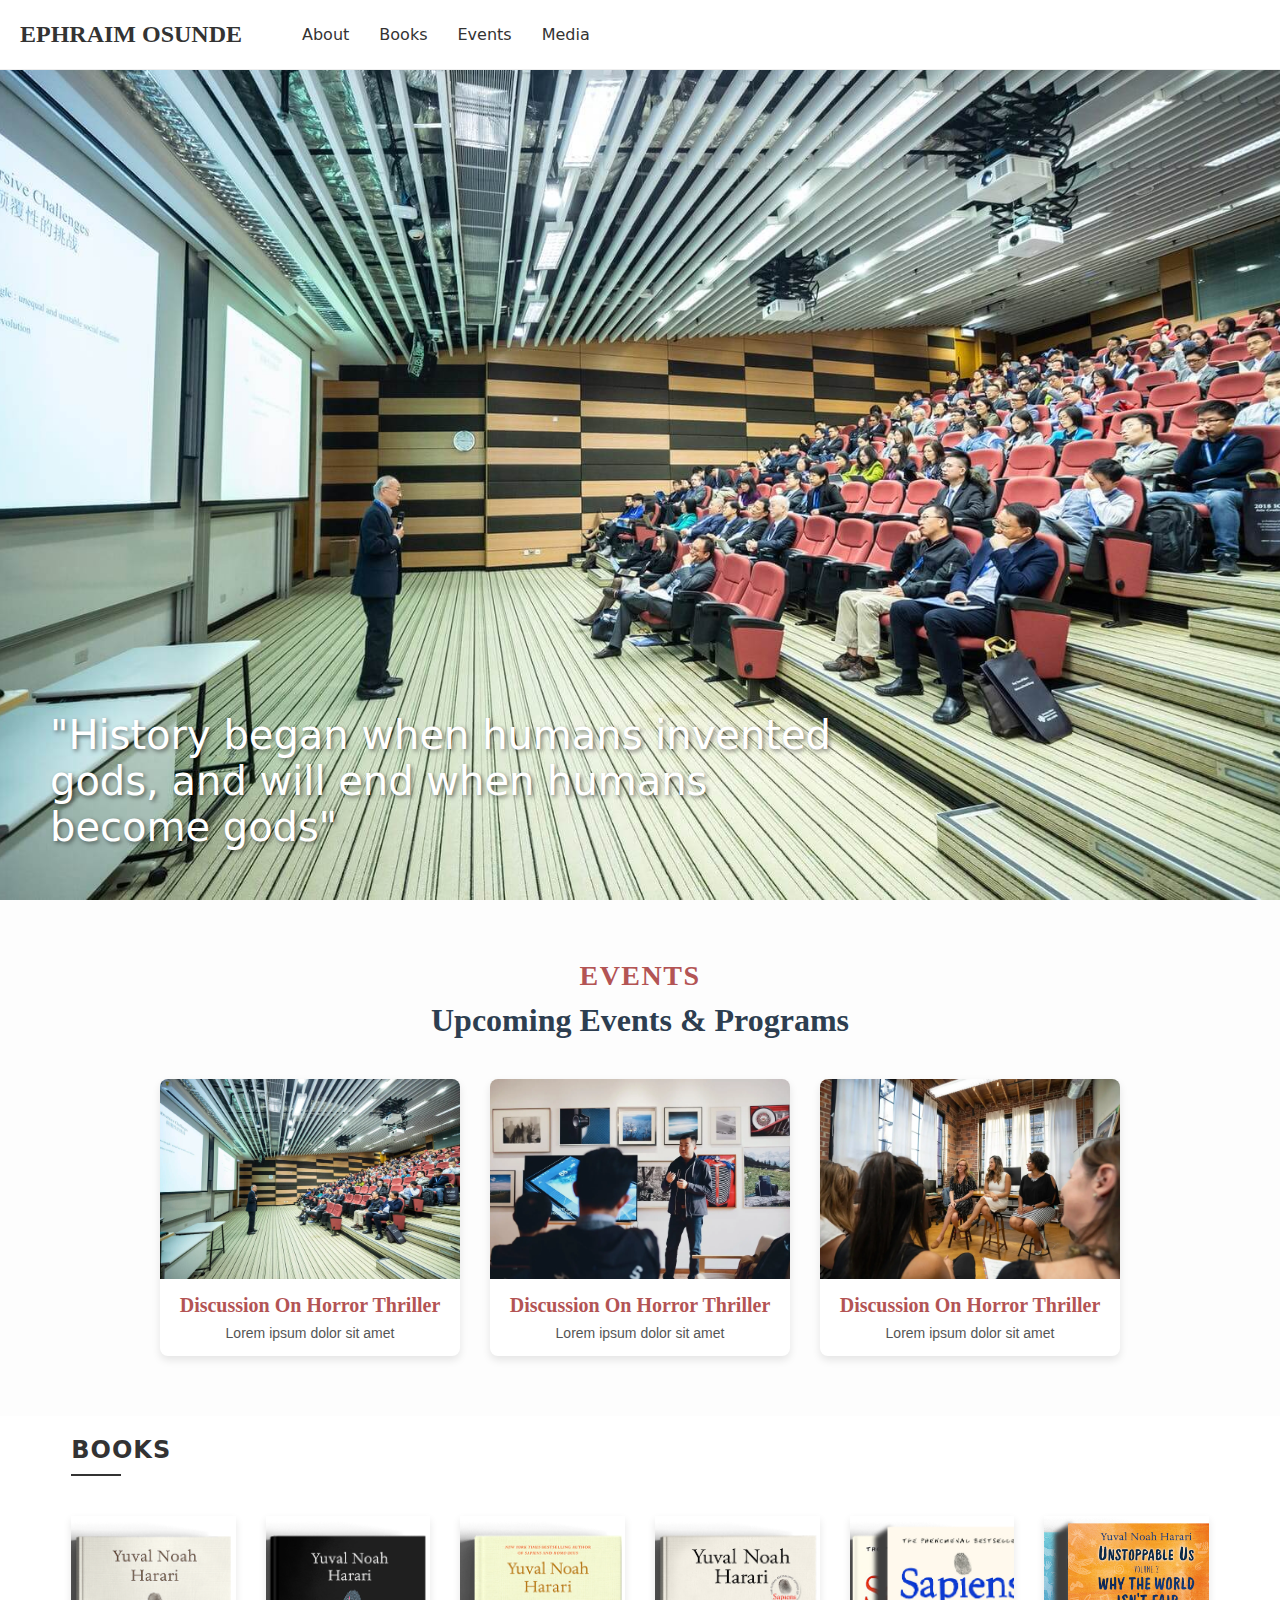
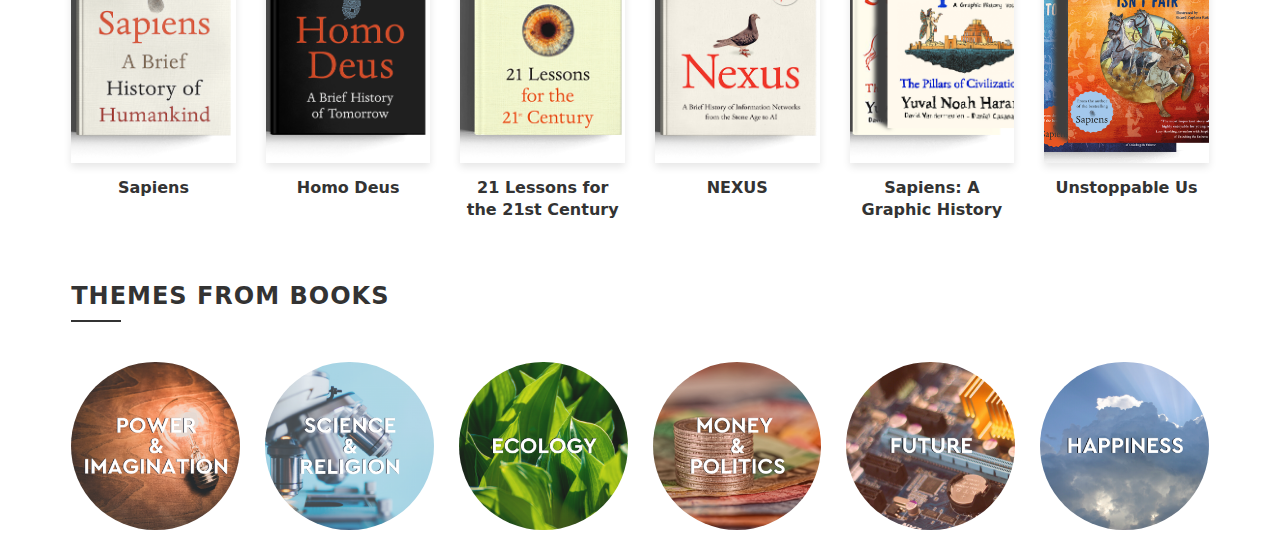
==== communnity.html @ 60e3cf28 "Add files via upload" ====
<!DOCTYPE html>
<html lang="en">
<head>
    <meta charset="UTF-8">
    <meta name="viewport" content="width=device-width, initial-scale=1.0">
    <title>Author Website</title>
    
    <style>
        * {
            margin: 0;
            padding: 0;
            box-sizing: border-box;
            font-family: system-ui, -apple-system, BlinkMacSystemFont, 'Segoe UI', sans-serif;
            scroll-behavior: smooth;
        }

        .nav {
  position: fixed;
  top: 0;
  left: 0;
  right: 0;
  width: 100%;
  min-height: 70px; /* Changed to min-height to allow expansion */
  background: #fff;
  border-bottom: 1px solid #eee;
  display: flex;
  flex-wrap: wrap; /* Allow items to wrap */
  align-items: center;
  padding: 10px 20px;
  z-index: 1000;
}

.logo {
  font-size: 1.5rem;
  font-weight: bold;
  color: #333;
  font-family: 'Times New Roman', Times, serif;
  text-decoration: none;
margin-right: 30px;
}



.logo img {
  width: 50px;
  padding-right: 60px;
  display: block;
}

.hamburger {
  display: none;
}

.nav-links {
  display: flex;
  align-items: center;
  gap: 30px;
  flex-wrap: wrap; /* Allow links to wrap */
}

.nav-links a {
  color: #333;
  text-decoration: none;
  font-size: 16px;
  padding: 5px 0;
  white-space: normal; /* Allow text to wrap */
}

@media screen and (max-width: 600px) {
  body {
    padding-top: 60px;
  }
  
  .nav {
    padding: 8px 10px;
  }

  .nav-links {
    width: 100%; /* Full width on small screens */
    justify-content: space-between; /* Spread items evenly */
    gap: 10px;
  }

  .logo img {
    width: 40px;
    padding-right: 20px;
  }

  .nav-links a {
    font-size: 14px;
    text-align: center;
  }
}

@media screen and (max-width: 400px) {
  .nav-links {
    gap: 5px;
  }

  .logo img {
    width: 30px;
    padding-right: 10px;
  }

  .nav-links a {
    font-size: 12px;
    padding: 3px 0;
  }
}


    .hero {
            height: 100vh;
            position: relative;
            overflow: hidden;
        }

        .hero-image {
            width: 100%;
            height: 100%;
            object-fit: cover;
        }

        .hero-quote {
            position: absolute;
            bottom: 50px;
            left: 50px;
            color: white;
            font-size: 2.5rem;
            max-width: 800px;
            text-shadow: 2px 2px 4px rgba(0,0,0,0.5);
        }
        /* Media Section */
        .media-section {
            padding: 40px;
            background: #f5f5f5;
        }

        .section-title {
            font-size: 1.5rem;
            margin-bottom: 30px;
            text-transform: uppercase;
            letter-spacing: 2px;
        }

        .media-grid {
            display: grid;
            grid-template-columns: repeat(auto-fit, minmax(280px, 1fr));
            gap: 30px;
            margin-bottom: 40px;
        }

        .media-card {
            background: white;
            border-radius: 8px;
            overflow: hidden;
            box-shadow: 0 2px 10px rgba(0,0,0,0.1);
            transition: transform 0.3s ease;
        }

        .media-card:hover {
            transform: translateY(-5px);
        }

        .media-image {
            width: 100%;
            height: 200px;
            object-fit: cover;
        }

        .media-content {
            padding: 20px;
        }

        .media-title {
            font-size: 1.2rem;
            margin-bottom: 10px;
        }

        .media-date {
            font-size: 0.9rem;
            color: #666;
        }

        @media (max-width: 768px) {
            .nav-links {
              display: flex;
              flex-shrink: 1;  
            }

            .hero-quote {
                font-size: 1.8rem;
                left: 20px;
                right: 20px;
            }
        }

        
        .container {
      width: 92%;
      max-width: 1200px;
      margin: 0 auto;
      padding: 20px;
      font-family: Arial, sans-serif;
    }

    .section-title {
      font-size: 20px;
      color: #333;
      margin-bottom: 30px;
      text-transform: uppercase;
      letter-spacing: 1px;
      position: relative;
    }

    .section-title::after {
      content: '';
      display: block;
      width: 50px;
      height: 2px;
      background: #333;
      margin-top: 10px;
    }

    /* Mobile First Design */
    .books-grid {
      display: grid;
      grid-template-columns: repeat(2, 1fr);
      gap: 15px;
      margin-bottom: 40px;
    }

    .book-item {
      text-align: center;
    }

    .book-cover {
      width: 100%;
      height: auto;
      aspect-ratio: 2/3;
      object-fit: cover;
      margin-bottom: 10px;
      box-shadow: 0 4px 8px rgba(0,0,0,0.1);
      transition: transform 0.3s ease, box-shadow 0.3s ease;
    }

    .book-item:hover .book-cover {
      transform: translateY(-5px);
      box-shadow: 0 6px 12px rgba(0,0,0,0.15);
    }

    .book-title {
      font-size: 14px;
      color: #333;
      margin: 0;
      line-height: 1.4;
    }

    .themes-grid {
      display: grid;
      grid-template-columns: repeat(2, 1fr);
      gap: 15px;
    }

    .theme-item {
      position: relative;
      aspect-ratio: 1;
      overflow: hidden;
      border-radius: 50%;
      cursor: pointer;
    }

    .theme-image {
      width: 100%;
      height: 100%;
      object-fit: cover;
      transition: transform 0.3s ease;
    }

    .theme-item:hover .theme-image {
      transform: scale(1.1);
    }

    .theme-title {
      position: absolute;
      top: 50%;
      left: 50%;
      transform: translate(-50%, -50%);
      color: white;
      font-weight: bold;
      text-align: center;
      text-shadow: 2px 2px 4px rgba(0,0,0,0.5);
      width: 100%;
      padding: 10px;
      font-size: 14px;
      text-transform: uppercase;
      letter-spacing: 0.5px;
    }

    /* Tablet Breakpoint */
    @media screen and (min-width: 768px) {
      .section-title {
        font-size: 22px;
        margin-bottom: 35px;
      }

      .books-grid {
        grid-template-columns: repeat(3, 1fr);
        gap: 20px;
        margin-bottom: 50px;
      }

      .book-title {
        font-size: 15px;
      }

      .themes-grid {
        grid-template-columns: repeat(3, 1fr);
        gap: 20px;
      }

      .theme-title {
        font-size: 16px;
      }
    }

    /* Desktop Breakpoint */
    @media screen and (min-width: 1024px) {
      .section-title {
        font-size: 24px;
        margin-bottom: 40px;
      }

      .books-grid {
        grid-template-columns: repeat(6, 1fr);
        gap: 30px;
        margin-bottom: 60px;
      }

      .book-title {
        font-size: 16px;
      }

      .themes-grid {
        grid-template-columns: repeat(6, 1fr);
        gap: 25px;
      }

      .theme-title {
        font-size: 18px;
        opacity: 0;
        transition: opacity 0.3s ease;
        background: rgba(0,0,0,0.4);
      }

      .theme-item:hover .theme-title {
        opacity: 1;
      }
    }

    /* Large Desktop Breakpoint */
    @media screen and (min-width: 1440px) {
      .container {
        max-width: 1400px;
      }

      .books-grid {
        gap: 35px;
      }

      .themes-grid {
        gap: 30px;
      }
    }

    /* Handle very small screens */
    @media screen and (max-width: 375px) {
      .container {
        width: 95%;
        padding: 15px;
      }

      .books-grid {
        grid-template-columns: repeat(1, 1fr);
        gap: 20px;
      }

      .themes-grid {
        grid-template-columns: repeat(1, 1fr);
        gap: 20px;
      }
    }
    .events-section {
  background-color: #fdfdfd;
  text-align: center;
  padding: 60px 20px;
  font-family: 'Playfair Display', serif;
}

.events-title {
  font-size: 28px;
  font-weight: 700;
  font-family: 'Great Vibes', cursive;
  color: #b35454;
  text-transform: uppercase;
  letter-spacing: 1.5px;
}

.events-subtitle {
  font-size: 32px;
  font-family: 'Playfair Display', serif;
  font-weight: 600;
  margin: 10px 0 40px;
  color: #2d3e50;
}

.events-container {
  display: flex;
  flex-wrap: wrap;
  gap: 30px;
  justify-content: center;
}


.event-card {
  background: #fff;
  border-radius: 8px;
  overflow: hidden;
  box-shadow: 0 4px 8px rgba(0, 0, 0, 0.1);
  width: 300px;
  text-align: center;
  transition: transform 0.3s ease-in-out;
  font-family: 'Roboto', sans-serif;
}

.event-card:hover {
  transform: translateY(-5px);
}

.event-image {
  width: 100%;
  height: 200px;
  overflow: hidden;
}

.event-image img {
  width: 100%;
  height: 100%;
  object-fit: cover;
}

.event-details {
  padding: 15px;
}

.event-details h3 {
  font-size: 20px;
  font-family: 'Playfair Display', serif;
  color: #b35454;
  margin-bottom: 8px;
}

.event-details p {
  font-size: 14px;
  font-family: 'Roboto', sans-serif;
  color: #555;
}

@media (max-width: 768px) {
  .events-container {
    flex-direction: column;
    align-items: center;
  }

  .event-card {
    width: 90%;
  }
}

@media (max-width: 480px) {
  .events-title {
    font-size: 24px;
  }

  .events-subtitle {
    font-size: 20px;
  }

  .event-card {
    width: 100%;
  }

  .event-details h3 {
    font-size: 18px;
  }

  .event-details p {
    font-size: 12px;
  }
}
    </style>
</head>
<body>
    <!-- Navigation -->
    <nav class="nav">
      <a href="index.html" class="logo"><div class="logo">EPHRAIM OSUNDE</div></a> 
        <button class="hamburger">
            <span></span>
            <span></span>
            <span></span>
          </button>
        <div class="nav-links">
            <a href="author.html">About</a>
            <a href="#books">Books</a>
            <a href="events.html">Events</a>
            <a href="#">Media</a>
          
        </div>
    </nav>

    <!-- Hero Section -->
    <section class="hero">
        <img src="we.jpg" alt="Hero Image" class="hero-image">
        <div class="hero-quote">
            "History began when humans invented gods, and will end when humans become gods"
        </div>
    </section>

    <section id="events" class="events-section">
        <h2 class="events-title">Events</h2>
        <h3 class="events-subtitle">Upcoming Events & Programs</h3>
        <div class="events-container">
          <!-- Event Card 1 -->
          <div class="event-card">
            <div class="event-image">
              <img src="event 1.jpg" alt="Event 1">
            </div>
            <div class="event-details">
              <h3>Discussion On Horror Thriller</h3>
              <p>Lorem ipsum dolor sit amet</p>
            </div>
          </div>
          <!-- Event Card 2 -->
          <div class="event-card">
            <div class="event-image">
              <img src="event 2.webp" alt="Event 2">
            </div>
            <div class="event-details">
              <h3>Discussion On Horror Thriller</h3>
              <p>Lorem ipsum dolor sit amet</p>
            </div>
          </div>
          <!-- Event Card 3 -->
          <div class="event-card">
            <div class="event-image">
              <img src="event 3.webp" alt="Event 3">
            </div>
            <div class="event-details">
              <h3>Discussion On Horror Thriller</h3>
              <p>Lorem ipsum dolor sit amet</p>
            </div>
          </div>
        </div>
      </section>
        </div>
    </section>
<section id="books">
    <div class="container">
        <h2 class="section-title">Books</h2>
        <div class="books-grid">
          <div class="book-item">
            <img src="sapiens.png" alt="Book 1" class="book-cover">
            <h3 class="book-title">Sapiens</h3>
          </div>
          <div class="book-item">
            <img src="homo_deus.png" alt="Book 2" class="book-cover">
            <h3 class="book-title">Homo Deus</h3>
          </div>
          <div class="book-item">
            <img src="21lessons_2.png" alt="Book 3" class="book-cover">
            <h3 class="book-title">21 Lessons for the 21st  Century</h3>
          </div>
          <div class="book-item">
            <img src="Nexus_features-website-image.png" alt="Book 3" class="book-cover">
            <h3 class="book-title">NEXUS</h3>
          </div>
          <div class="book-item">
            <img src="GN2-Banners.png" alt="Book 3" class="book-cover">
            <h3 class="book-title">Sapiens: A Graphic History</h3>
          </div>
          <div class="book-item">
            <img src="UU2-covers-main-page-.png" alt="Book 3" class="book-cover">
            <h3 class="book-title">Unstoppable Us</h3>
          </div>
        </div>
    
        <h2 class="section-title">Themes from books</h2>
        <div class="themes-grid">
          <div class="theme-item">
            <img src="/book 1.png" alt="Theme 1" class="theme-image">
            <div class="theme-title"></div>
          </div>
          <div class="theme-item">
            <img src="/book 1.1.png" alt="Theme 2" class="theme-image">
            <div class="theme-title"></div>
          </div>
          <div class="theme-item">
            <img src="book 3.png" alt="Theme 3" class="theme-image">
            <div class="theme-title"></div>
          </div>
          <div class="theme-item">
            <img src="book 4.png" alt="Theme 3" class="theme-image">
            <div class="theme-title"></div>
          </div>
          <div class="theme-item">
            <img src="book 5.png" alt="Theme 3" class="theme-image">
            <div class="theme-title"></div>
          </div>
          <div class="theme-item">
            <img src="book 6.png" alt="Theme 3" class="theme-image">
            <div class="theme-title"></div>
          </div>
        </div>
      </div>
    </section>

</body>
</html>
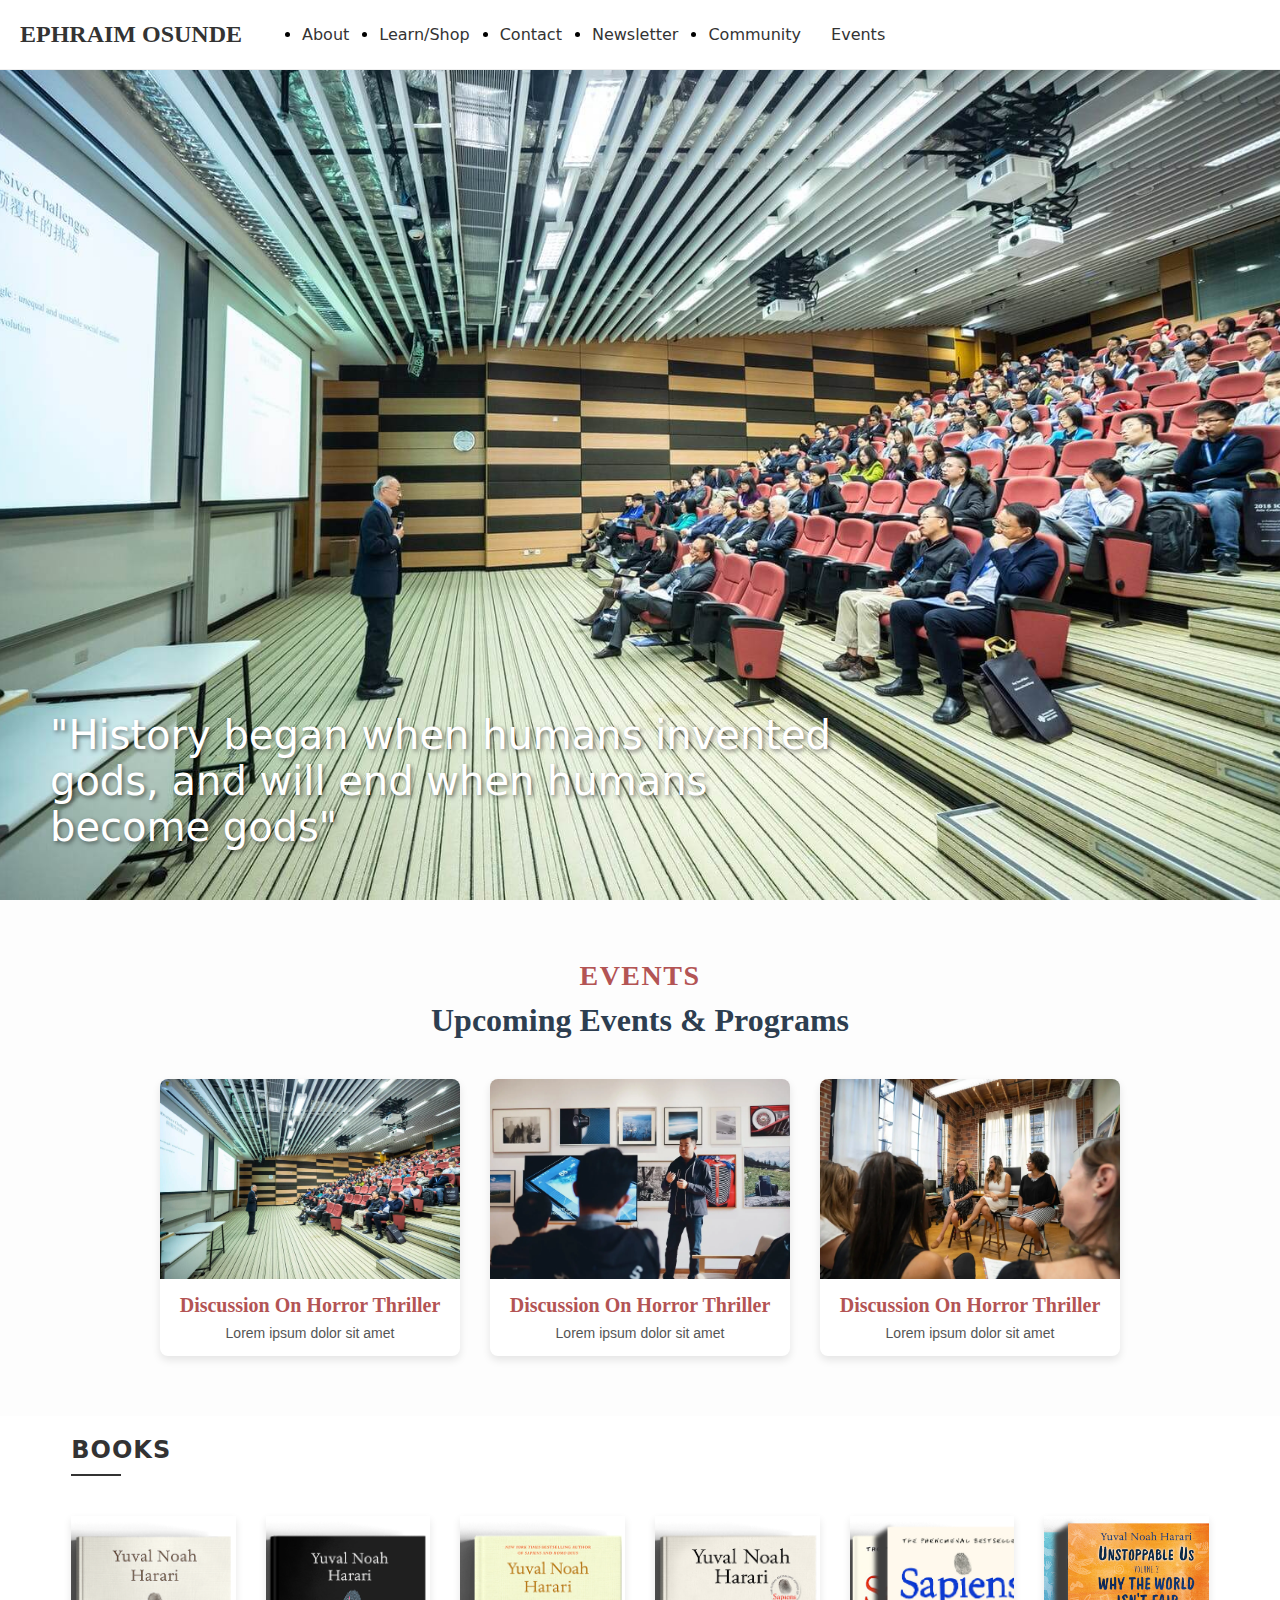
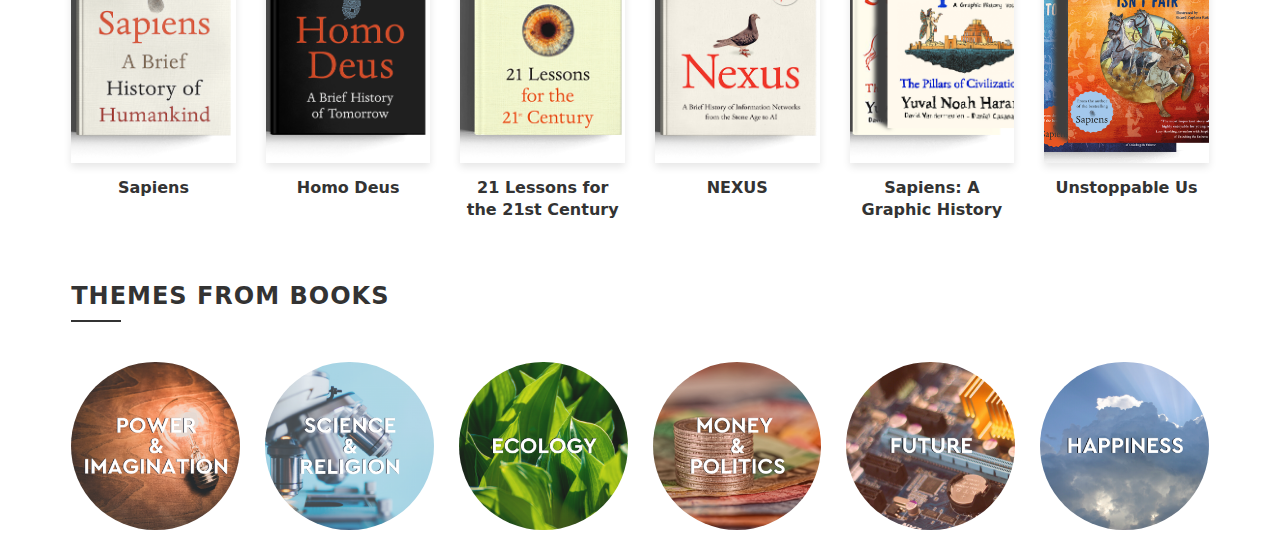
==== commit 16db8c12: "new" ====
--- a/communnity.html
+++ b/communnity.html
@@ -510,10 +510,13 @@
             <span></span>
           </button>
         <div class="nav-links">
-            <a href="author.html">About</a>
-            <a href="#books">Books</a>
+          <li><a href="author.html">About</a></li>
+          <li><a href="#events">Learn/Shop</a></li>
+          <li><a href="contact.html">Contact</a></li>
+          <li><a href="newsletter.html">Newsletter</a></li>
+          <li><a href="communnity.html">Community</a></li>
             <a href="events.html">Events</a>
-            <a href="#">Media</a>
+           
           
         </div>
     </nav>
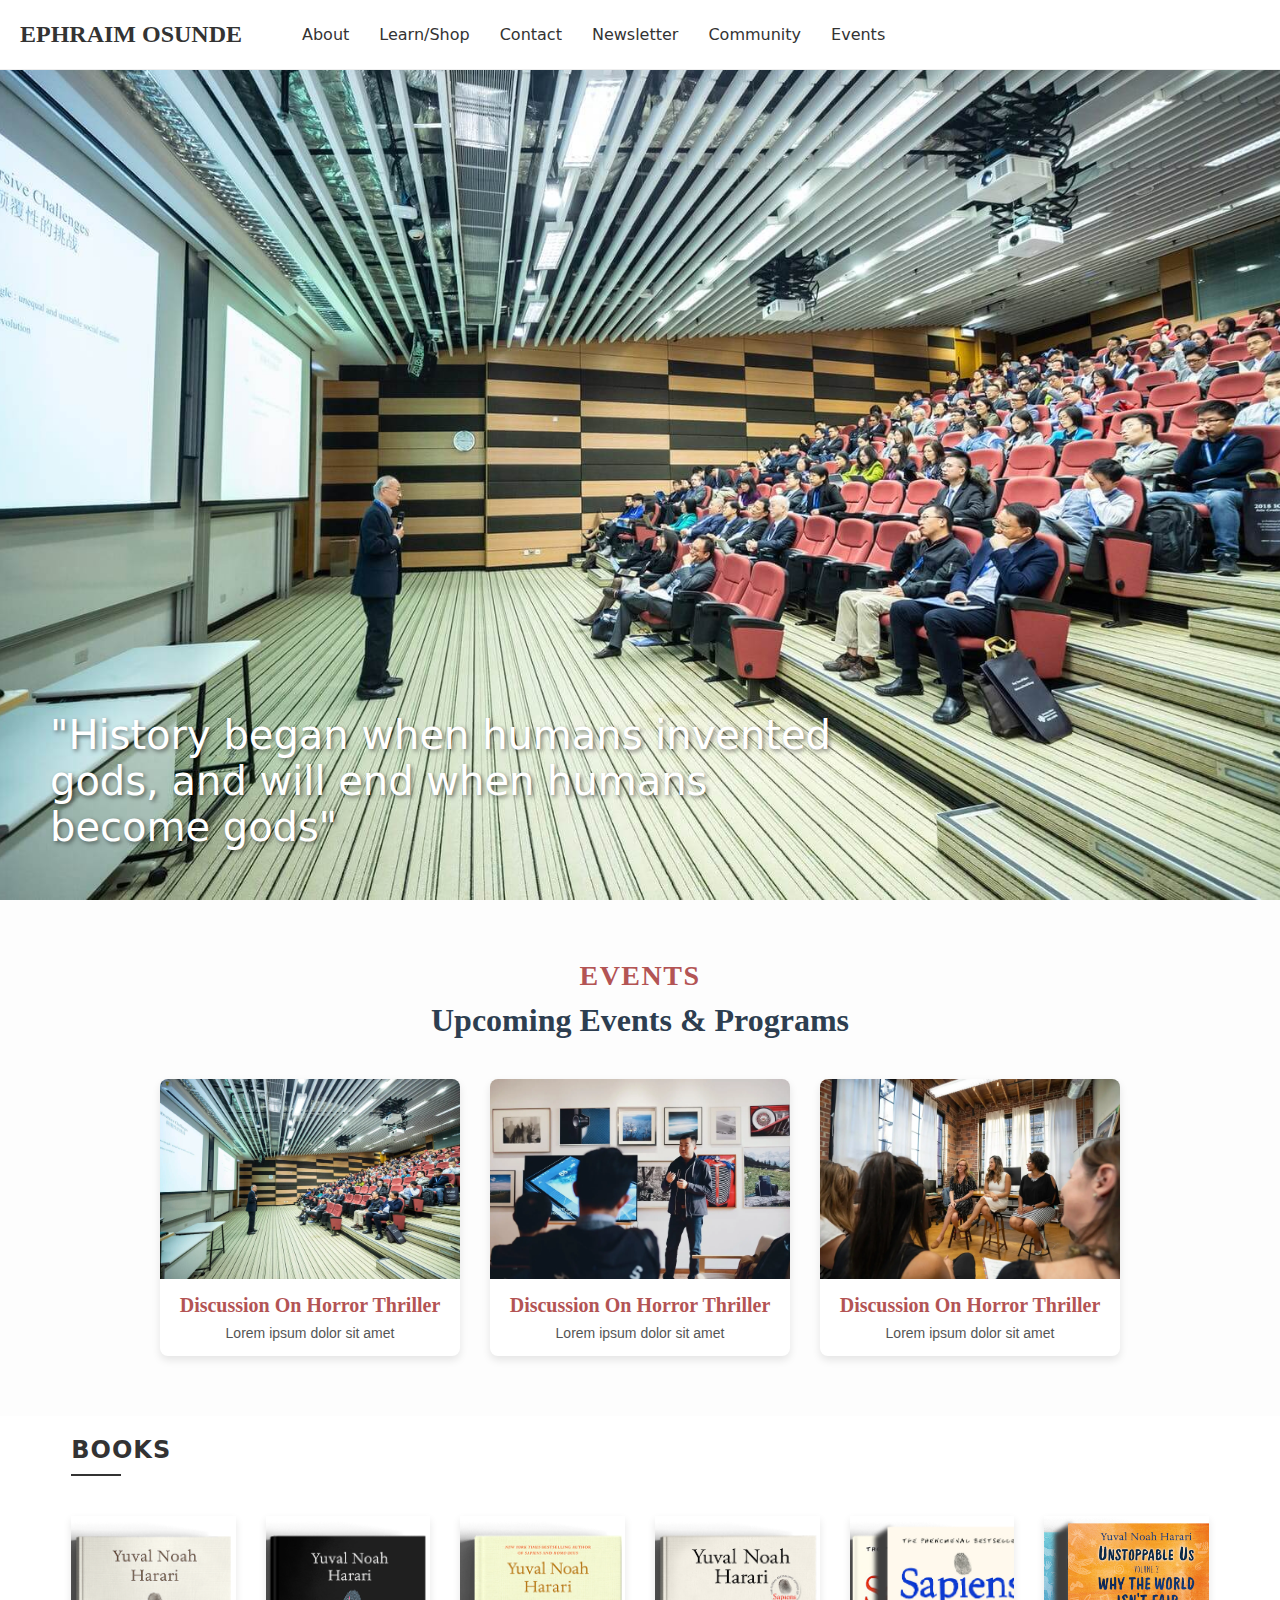
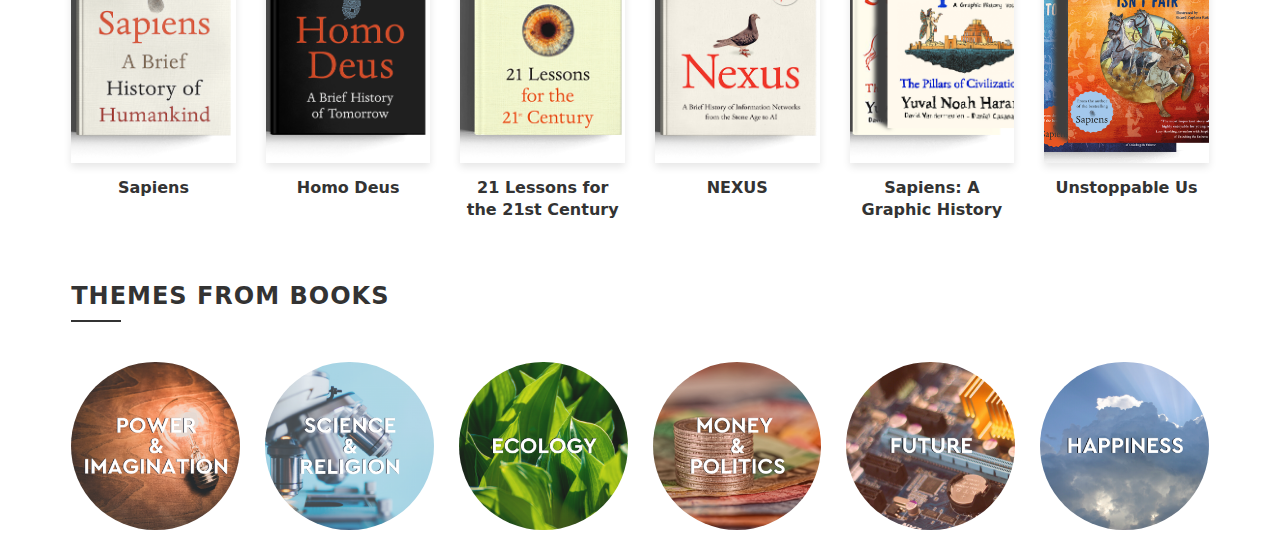
==== commit d8c65b85: "new" ====
--- a/communnity.html
+++ b/communnity.html
@@ -3,7 +3,7 @@
 <head>
     <meta charset="UTF-8">
     <meta name="viewport" content="width=device-width, initial-scale=1.0">
-    <title>Author Website</title>
+    <title>Community</title>
     
     <style>
         * {
@@ -64,6 +64,7 @@
   font-size: 16px;
   padding: 5px 0;
   white-space: normal; /* Allow text to wrap */
+  list-style: none;
 }
 
 @media screen and (max-width: 600px) {
@@ -510,11 +511,11 @@
             <span></span>
           </button>
         <div class="nav-links">
-          <li><a href="author.html">About</a></li>
-          <li><a href="#events">Learn/Shop</a></li>
-          <li><a href="contact.html">Contact</a></li>
-          <li><a href="newsletter.html">Newsletter</a></li>
-          <li><a href="communnity.html">Community</a></li>
+          <a href="author.html">About</a>
+          <a href="#events">Learn/Shop</a>
+         <a href="contact.html">Contact</a>
+          <a href="newsletter.html">Newsletter</a>
+         <a href="communnity.html">Community</a>
             <a href="events.html">Events</a>
            
           
